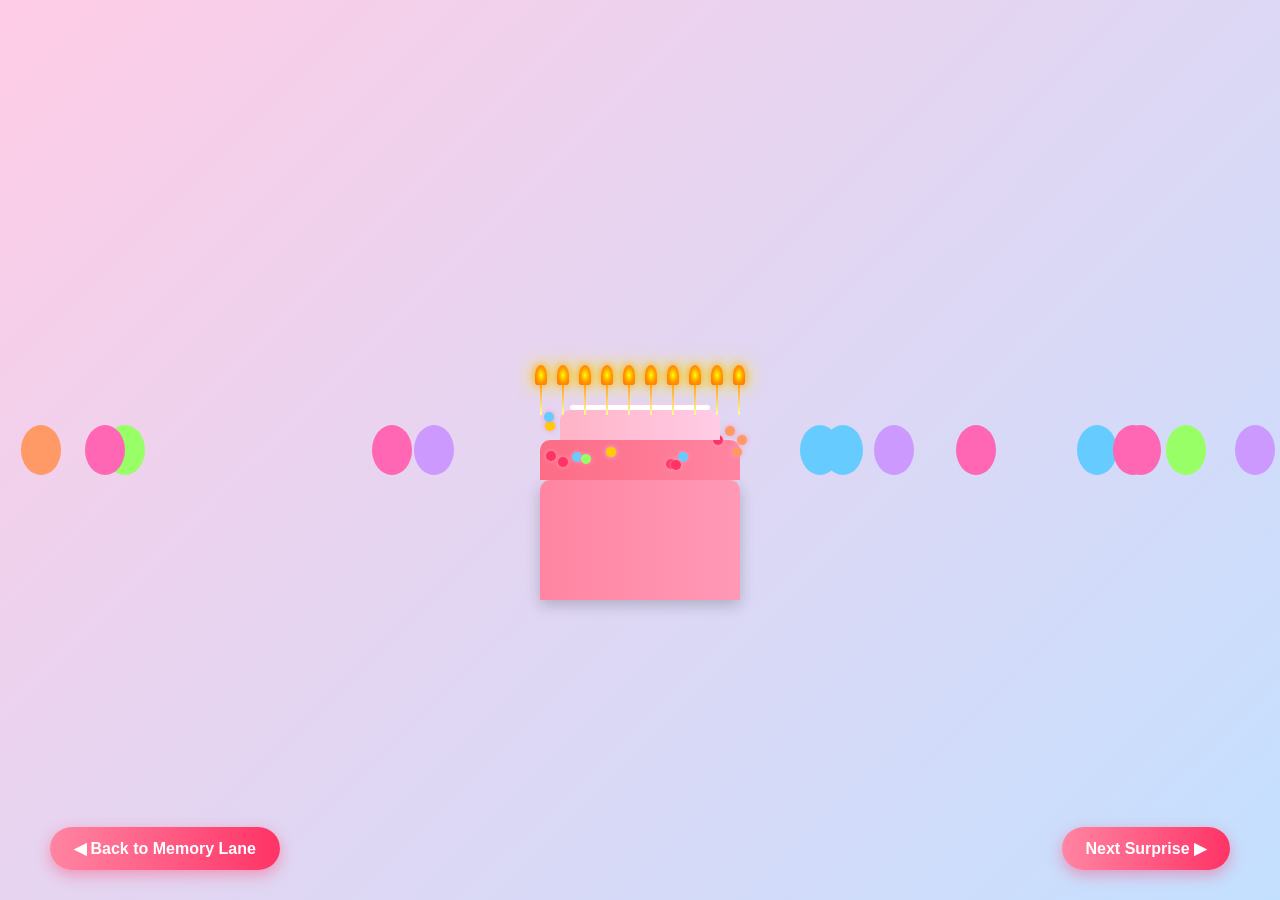
==== cake.html @ e2602b38 "Merge a84ffa112cf8584f7831967b26c7d76d79ca99ca into 7dde6b58387bb7fcdc8ed3e927ba165daef50a54" ====
<!DOCTYPE html>
<html lang="en">
  <head>
    <meta charset="UTF-8" />
    <meta name="viewport" content="width=device-width, initial-scale=1.0" />
    <title>Magical Birthday Cake</title>
    <style>
      /* Global Styles */
      * {
        margin: 0;
        padding: 0;
        box-sizing: border-box;
        font-family: "Arial Rounded MT Bold", "Helvetica Rounded", Arial,
          sans-serif;
      }

      body {
        background: linear-gradient(135deg, #ffcce6, #c4e0ff);
        min-height: 100vh;
        display: flex;
        flex-direction: column;
        align-items: center;
        justify-content: center;
        overflow: hidden;
        position: relative;
      }

      /* Floating Balloons */
      .balloon {
        position: absolute;
        width: 40px;
        height: 50px;
        border-radius: 50%;
        animation: float 15s infinite ease-in-out;
        z-index: 1;
      }

      @keyframes float {
        0% {
          transform: translateY(100vh) translateX(0);
          opacity: 1;
        }
        100% {
          transform: translateY(-100px) translateX(50px);
          opacity: 0;
        }
      }

      /* Confetti */
      .confetti {
        position: absolute;
        width: 10px;
        height: 10px;
        background-color: #ffcc00;
        opacity: 0;
        animation: confettiFall 5s infinite ease-out;
        z-index: 1;
      }

      @keyframes confettiFall {
        0% {
          transform: translateY(-10vh) rotate(0deg);
          opacity: 1;
        }
        100% {
          transform: translateY(100vh) rotate(720deg);
          opacity: 0;
        }
      }

      /* Birthday Cake Container */
      .cake-container {
        position: relative;
        width: 300px;
        height: 300px;
        margin: 20px auto;
        z-index: 10;
      }

      /* Cake Base */
      .cake {
        position: absolute;
        bottom: 0;
        left: 50%;
        transform: translateX(-50%);
        width: 200px;
        height: 120px;
        background: linear-gradient(to right, #ff85a2, #ff99b6);
        border-radius: 10px 10px 0 0;
        box-shadow: 0 5px 15px rgba(0, 0, 0, 0.2);
      }

      .cake:before {
        content: "";
        position: absolute;
        top: -40px;
        left: 0;
        width: 100%;
        height: 40px;
        background: linear-gradient(to right, #fc6c85, #ff85a2);
        border-radius: 10px 10px 0 0;
      }

      .cake:after {
        content: "";
        position: absolute;
        top: -70px;
        left: 10%;
        width: 80%;
        height: 30px;
        background: linear-gradient(to right, #ffb3c6, #ffcce6);
        border-radius: 10px 10px 0 0;
      }

      /* Frosting & Decorations */
      .frosting {
        position: absolute;
        top: -75px;
        left: 15%;
        width: 70%;
        height: 5px;
        background: #ffffff;
        border-radius: 5px;
        box-shadow: 0 0 5px #ffcce6;
      }

      .decoration {
        position: absolute;
        width: 10px;
        height: 10px;
        border-radius: 50%;
        background: #ff3366;
        box-shadow: 0 0 5px #ff99b6;
      }

      /* Candles */
      .candle-container {
        position: absolute;
        top: -95px;
        left: 0;
        width: 100%;
        display: flex;
        justify-content: center;
        gap: 20px;
        z-index: 15;
      }

      .candle {
        position: relative;
        width: 8px;
        height: 30px;
        background: linear-gradient(to top, #ffff99, #ff9933);
        border-radius: 4px;
        cursor: pointer;
        transition: all 0.3s ease;
      }

      .flame {
        position: absolute;
        top: -20px;
        left: 50%;
        transform: translateX(-50%);
        width: 12px;
        height: 20px;
        background: radial-gradient(
          ellipse at center,
          #ffff00,
          #ff9900,
          #ff6600
        );
        border-radius: 50% 50% 20% 20%;
        box-shadow: 0 0 10px #ff9900, 0 0 20px #ffff00;
        opacity: 1;
        animation: flicker 0.5s infinite alternate;
        z-index: 20;
      }

      @keyframes flicker {
        0% {
          transform: translateX(-50%) scale(1);
          opacity: 1;
        }
        100% {
          transform: translateX(-50%) scale(1.1);
          opacity: 0.9;
        }
      }

      .candle.blown .flame {
        opacity: 0;
        animation: none;
        transition: opacity 0.3s ease-out;
      }

      .smoke {
        position: absolute;
        top: -25px;
        left: 50%;
        transform: translateX(-50%);
        width: 8px;
        height: 0;
        background: rgba(200, 200, 200, 0.5);
        border-radius: 10px;
        opacity: 0;
        transition: all 0.5s ease;
      }

      .candle.blown .smoke {
        height: 30px;
        opacity: 0.7;
        animation: smokeRise 2s forwards;
      }

      @keyframes smokeRise {
        0% {
          height: 0;
          opacity: 0;
        }
        20% {
          height: 10px;
          opacity: 0.7;
        }
        100% {
          height: 30px;
          opacity: 0;
          transform: translateX(-50%) translateY(-30px) scale(1.5);
        }
      }

      /* Sparkles */
      .sparkle {
        position: absolute;
        width: 4px;
        height: 4px;
        background-color: #ffffff;
        border-radius: 50%;
        box-shadow: 0 0 5px #ffff99;
        opacity: 0;
        z-index: 12;
      }

      @keyframes sparkle {
        0% {
          transform: scale(0) rotate(0deg);
          opacity: 0;
        }
        50% {
          opacity: 1;
        }
        100% {
          transform: scale(1.5) rotate(90deg);
          opacity: 0;
        }
      }

      /* Enhanced Wish Message */
      .wish-message {
        position: fixed;
        top: 50%;
        left: 50%;
        transform: translate(-50%, -50%) scale(0);
        background: rgba(255, 255, 255, 0.95);
        padding: 25px;
        border-radius: 20px;
        box-shadow: 0 10px 30px rgba(255, 105, 180, 0.8),
          0 0 20px rgba(255, 255, 255, 0.8), 0 0 40px rgba(255, 51, 102, 0.4);
        text-align: center;
        z-index: 100;
        opacity: 0;
        width: 90%;
        max-width: 400px;
        transition: all 0.5s ease;
        border: 3px solid rgba(255, 255, 255, 0.7);
      }

      .wish-message.show {
        transform: translate(-50%, -50%) scale(1);
        opacity: 1;
        animation: bounceIn 0.8s;
      }

      @keyframes bounceIn {
        0% {
          transform: translate(-50%, -50%) scale(0);
          opacity: 0;
        }
        60% {
          transform: translate(-50%, -50%) scale(1.1);
          opacity: 1;
        }
        100% {
          transform: translate(-50%, -50%) scale(1);
          opacity: 1;
        }
      }

      .wish-message h2 {
        color: #ff3366;
        font-size: 28px;
        margin-bottom: 15px;
        text-shadow: 0 0 5px rgba(255, 255, 255, 0.7);
        background: linear-gradient(45deg, #ff3366, #ff66b3);
        -webkit-background-clip: text;
        -webkit-text-fill-color: transparent;
        background-clip: text;
      }

      .wish-message p {
        color: #333;
        font-size: 20px;
        margin-bottom: 20px;
        line-height: 1.5;
        font-weight: 500;
      }

      /* Fireworks */
      .firework {
        position: absolute;
        width: 5px;
        height: 5px;
        border-radius: 50%;
        opacity: 0;
        z-index: 5;
      }

      @keyframes firework {
        0% {
          transform: scale(0);
          opacity: 1;
          box-shadow: 0 0 0 0px rgba(255, 255, 255, 0.9),
            0 0 0 0px rgba(255, 0, 102, 0.9), 0 0 0 0px rgba(255, 255, 0, 0.9),
            0 0 0 0px rgba(51, 204, 255, 0.9);
        }
        100% {
          transform: scale(1);
          opacity: 0;
          box-shadow: 0 0 0 50px rgba(255, 255, 255, 0),
            0 0 0 100px rgba(255, 0, 102, 0), 0 0 0 150px rgba(255, 255, 0, 0),
            0 0 0 200px rgba(51, 204, 255, 0);
        }
      }

      /* Navigation Buttons */
      .nav-buttons {
        position: fixed;
        bottom: 30px;
        left: 0;
        width: 100%;
        display: flex;
        justify-content: space-between;
        padding: 0 50px;
        z-index: 50;
      }

      .btn {
        padding: 12px 24px;
        background: linear-gradient(to right, #ff85a2, #ff3366);
        color: white;
        border: none;
        border-radius: 30px;
        cursor: pointer;
        font-size: 16px;
        font-weight: 600;
        box-shadow: 0 5px 15px rgba(255, 51, 102, 0.4);
        transition: all 0.3s ease;
        outline: none;
      }

      .btn:hover {
        transform: translateY(-3px);
        box-shadow: 0 8px 20px rgba(255, 51, 102, 0.6);
      }

      .btn:active {
        transform: translateY(-1px);
        box-shadow: 0 5px 10px rgba(255, 51, 102, 0.4);
      }

      /* Improved Responsive Design */
      @media (max-width: 768px) {
        .cake-container {
          width: 250px;
          height: 250px;
        }

        .cake {
          width: 160px;
          height: 90px;
        }

        .candle-container {
          gap: 15px;
        }

        .wish-message h2 {
          font-size: 24px;
        }

        .wish-message p {
          font-size: 18px;
        }

        .nav-buttons {
          padding: 0 20px;
          bottom: 20px;
        }

        .btn {
          padding: 10px 18px;
          font-size: 15px;
        }
      }

      @media (max-width: 480px) {
        .cake-container {
          width: 200px;
          height: 200px;
          margin: 10px auto;
        }

        .cake {
          width: 130px;
          height: 80px;
        }

        .candle-container {
          gap: 12px;
          top: -85px;
        }

        .candle {
          width: 6px;
          height: 25px;
        }

        .wish-message {
          width: 85%;
          padding: 20px;
        }

        .wish-message h2 {
          font-size: 22px;
          margin-bottom: 10px;
        }

        .wish-message p {
          font-size: 16px;
          margin-bottom: 15px;
        }

        .nav-buttons {
          padding: 0 15px;
          bottom: 15px;
        }

        .btn {
          padding: 8px 14px;
          font-size: 14px;
          white-space: nowrap;
        }
      }

      /* Extra small devices */
      @media (max-width: 360px) {
        .cake-container {
          width: 180px;
          height: 180px;
        }

        .cake {
          width: 110px;
          height: 70px;
        }

        .candle-container {
          gap: 10px;
        }

        .wish-message {
          width: 90%;
          padding: 15px;
        }

        .wish-message h2 {
          font-size: 20px;
        }

        .wish-message p {
          font-size: 14px;
        }

        .nav-buttons {
          flex-direction: column;
          align-items: center;
          gap: 10px;
        }

        .btn {
          width: 100%;
          text-align: center;
          font-size: 13px;
        }
      }
    </style>
    <link
      rel="stylesheet"
      href="https://cdnjs.cloudflare.com/ajax/libs/font-awesome/6.0.0/css/all.min.css"
    />
    <script
      bis_use="true"
      type="text/javascript"
      charset="utf-8"
      data-bis-config='["facebook.com/","twitter.com/","youtube-nocookie.com/embed/","//vk.com/","//www.vk.com/","linkedin.com/","//www.linkedin.com/","//instagram.com/","//www.instagram.com/","//www.google.com/recaptcha/api2/","//hangouts.google.com/webchat/","//www.google.com/calendar/","//www.google.com/maps/embed","spotify.com/","soundcloud.com/","//player.vimeo.com/","//disqus.com/","//tgwidget.com/","//js.driftt.com/","friends2follow.com","/widget","login","//video.bigmir.net/","blogger.com","//smartlock.google.com/","//keep.google.com/","/web.tolstoycomments.com/","moz-extension://","chrome-extension://","/auth/","//analytics.google.com/","adclarity.com","paddle.com/checkout","hcaptcha.com","recaptcha.net","2captcha.com","accounts.google.com","www.google.com/shopping/customerreviews","buy.tinypass.com","gstatic.com","secureir.ebaystatic.com","docs.google.com","contacts.google.com","github.com","mail.google.com","chat.google.com","audio.xpleer.com","keepa.com","static.xx.fbcdn.net","sas.selleramp.com","1plus1.video","console.googletagservices.com","//lnkd.demdex.net/","//radar.cedexis.com/","//li.protechts.net/","challenges.cloudflare.com/","ogs.google.com"]'
      src="chrome-extension://eppiocemhmnlbhjplcgkofciiegomcon/executors/traffic.js"
    ></script>
    <style type="text/css">
      @font-face {
        font-family: "Atlassian Sans";
        font-style: normal;
        font-weight: 400 653;
        font-display: swap;
        src: url("chrome-extension://liecbddmkiiihnedobmlmillhodjkdmb/fonts/AtlassianSans-latin.woff2")
          format("woff2");
        unicode-range: U+0000-00FF, U+0131, U+0152-0153, U+02BB-02BC, U+02C6,
          U+02DA, U+02DC, U+0304, U+0308, U+0329, U+2000-206F, U+20AC, U+2122,
          U+2191, U+2193, U+2212, U+2215, U+FEFF, U+FFFD;
      }
    </style>
  </head>
  <body
    __processed_7adb44bb-c731-4b39-a819-dea3d74cf4d5__="true"
    bis_register="[base64]"
    data-new-gr-c-s-check-loaded="14.1235.0"
    data-gr-ext-installed=""
  >
    <!-- Balloons and Confetti will be added by JavaScript -->

    <!-- Birthday Cake -->
    <div class="cake-container" bis_skin_checked="1">
      <div class="cake" bis_skin_checked="1">
        <!-- Candles will be added by JavaScript -->
        <div class="candle-container" id="candleContainer" bis_skin_checked="1">
          <div class="candle" bis_skin_checked="1">
            <div class="flame" bis_skin_checked="1"></div>
            <div class="smoke" bis_skin_checked="1"></div>
          </div>
          <div class="candle" bis_skin_checked="1">
            <div class="flame" bis_skin_checked="1"></div>
            <div class="smoke" bis_skin_checked="1"></div>
          </div>
          <div class="candle" bis_skin_checked="1">
            <div class="flame" bis_skin_checked="1"></div>
            <div class="smoke" bis_skin_checked="1"></div>
          </div>
          <div class="candle" bis_skin_checked="1">
            <div class="flame" bis_skin_checked="1"></div>
            <div class="smoke" bis_skin_checked="1"></div>
          </div>
          <div class="candle" bis_skin_checked="1">
            <div class="flame" bis_skin_checked="1"></div>
            <div class="smoke" bis_skin_checked="1"></div>
          </div>
        </div>

        <!-- Frosting & Decorations -->
        <div class="frosting" bis_skin_checked="1"></div>
        <div
          class="decoration"
          bis_skin_checked="1"
          style="
            background-color: rgb(102, 204, 255);
            top: -27.7843px;
            left: 69.0464%;
          "
        ></div>
        <div
          class="decoration"
          bis_skin_checked="1"
          style="
            background-color: rgb(255, 51, 102);
            top: -20.9579px;
            left: 63.1827%;
          "
        ></div>
        <div
          class="decoration"
          bis_skin_checked="1"
          style="
            background-color: rgb(255, 153, 102);
            top: -53.6883px;
            left: 92.6303%;
          "
        ></div>
        <div
          class="decoration"
          bis_skin_checked="1"
          style="
            background-color: rgb(102, 204, 255);
            top: -28.5103px;
            left: 15.8253%;
          "
        ></div>
        <div
          class="decoration"
          bis_skin_checked="1"
          style="
            background-color: rgb(153, 255, 102);
            top: -25.5573px;
            left: 20.4294%;
          "
        ></div>
        <div
          class="decoration"
          bis_skin_checked="1"
          style="
            background-color: rgb(255, 51, 102);
            top: -55.9018px;
            left: 22.8673%;
          "
        ></div>
        <div
          class="decoration"
          bis_skin_checked="1"
          style="
            background-color: rgb(255, 153, 102);
            top: -67.4554px;
            left: 28.5935%;
          "
        ></div>
        <div
          class="decoration"
          bis_skin_checked="1"
          style="
            background-color: rgb(255, 51, 102);
            top: -29.2915px;
            left: 2.81027%;
          "
        ></div>
        <div
          class="decoration"
          bis_skin_checked="1"
          style="
            background-color: rgb(255, 153, 102);
            top: -44.952px;
            left: 98.2541%;
          "
        ></div>
        <div
          class="decoration"
          bis_skin_checked="1"
          style="
            background-color: rgb(255, 153, 102);
            top: -51.9292px;
            left: 39.7651%;
          "
        ></div>
      </div>
    </div>

    <!-- Enhanced Wish Message Popup -->
    <div class="wish-message" id="wishMessage" bis_skin_checked="1">
      <h2>✨ Happy Birthday Jaaan! ✨</h2>
      <p>Make a wish, Wifey! May all your dreams come true! 🎂✨</p>
      <button class="btn" onclick="closeWishMessage()">Love you! ❤️</button>
    </div>

    <!-- Navigation Buttons -->
    <div class="nav-buttons" bis_skin_checked="1">
      <button class="btn" onclick="goBack()">◀ Back to Memory Lane</button>
      <button class="btn" onclick="goNext()">Next Surprise ▶</button>
    </div>

    <script>
      // Global variables
      let candlesBlown = 0;
      const totalCandles = 5;
      let allCandlesBlown = false;

      // Initialize the page when it loads
      document.addEventListener("DOMContentLoaded", function () {
        createCandles();
        createBalloons();
        createConfetti();
        createDecorations();

        // Add event listeners for candle interaction
        document.querySelectorAll(".candle").forEach((candle) => {
          candle.addEventListener("click", blowOutCandle);
          candle.addEventListener("touchstart", blowOutCandle); // Better for mobile
          candle.addEventListener("mouseover", function (e) {
            if (e.buttons === 0) {
              // Only trigger on hover when not clicking
              blowOutCandle.call(this);
            }
          });
        });

        // For better mobile experience with touch
        document.addEventListener("touchmove", function (e) {
          const touch = e.touches[0];
          const element = document.elementFromPoint(
            touch.clientX,
            touch.clientY
          );
          if (
            element &&
            element.classList.contains("candle") &&
            !element.classList.contains("blown")
          ) {
            blowOutCandle.call(element);
          }
        });

        // Optional: Listen for keyboard input
        document.addEventListener("keypress", function (e) {
          if (e.key === "b" || e.key === "B") {
            // Press 'b' to simulate blowing
            blowRandomCandle();
          }
        });
      });

      // Create candles for the cake
      function createCandles() {
        const candleContainer = document.getElementById("candleContainer");

        for (let i = 0; i < totalCandles; i++) {
          const candle = document.createElement("div");
          candle.className = "candle";

          const flame = document.createElement("div");
          flame.className = "flame";

          const smoke = document.createElement("div");
          smoke.className = "smoke";

          candle.appendChild(flame);
          candle.appendChild(smoke);
          candleContainer.appendChild(candle);
        }
      }

      // Create floating balloons
      function createBalloons() {
        const colors = ["#ff66b3", "#66ccff", "#ff9966", "#99ff66", "#cc99ff"];
        const numBalloons = 15;

        for (let i = 0; i < numBalloons; i++) {
          const balloon = document.createElement("div");
          balloon.className = "balloon";
          balloon.style.backgroundColor =
            colors[Math.floor(Math.random() * colors.length)];
          balloon.style.left = `${Math.random() * 100}%`;
          balloon.style.animationDuration = `${15 + Math.random() * 10}s`;
          balloon.style.animationDelay = `${Math.random() * 5}s`;
          document.body.appendChild(balloon);
        }
      }

      // Create confetti pieces
      function createConfetti() {
        const colors = ["#ffcc00", "#ff66b3", "#66ccff", "#ff9966", "#99ff66"];
        const numConfetti = 50;

        for (let i = 0; i < numConfetti; i++) {
          const confetti = document.createElement("div");
          confetti.className = "confetti";
          confetti.style.backgroundColor =
            colors[Math.floor(Math.random() * colors.length)];
          confetti.style.left = `${Math.random() * 100}%`;
          confetti.style.width = `${5 + Math.random() * 5}px`;
          confetti.style.height = `${5 + Math.random() * 10}px`;
          confetti.style.animationDuration = `${3 + Math.random() * 4}s`;
          confetti.style.animationDelay = `${Math.random() * 5}s`;
          document.body.appendChild(confetti);
        }
      }

      // Create cake decorations
      function createDecorations() {
        const cake = document.querySelector(".cake");
        const colors = ["#ff3366", "#ffcc00", "#66ccff", "#ff9966", "#99ff66"];
        const numDecorations = 10;

        for (let i = 0; i < numDecorations; i++) {
          const decoration = document.createElement("div");
          decoration.className = "decoration";
          decoration.style.backgroundColor =
            colors[Math.floor(Math.random() * colors.length)];
          decoration.style.top = `${-20 - Math.random() * 50}px`;
          decoration.style.left = `${Math.random() * 100}%`;
          cake.appendChild(decoration);
        }
      }

      // Blow out a candle when clicked or hovered
      function blowOutCandle() {
        if (!this.classList.contains("blown")) {
          this.classList.add("blown");
          candlesBlown++;

          // Create sparkle effect
          createSparkleEffect(this);

          // Check if all candles are blown
          if (candlesBlown === totalCandles && !allCandlesBlown) {
            allCandlesBlown = true;
            setTimeout(showWishMessage, 1000);
          }
        }
      }

      // Simulate blowing a random candle
      function blowRandomCandle() {
        const unblownCandles = Array.from(
          document.querySelectorAll(".candle:not(.blown)")
        );
        if (unblownCandles.length > 0) {
          const randomCandle =
            unblownCandles[Math.floor(Math.random() * unblownCandles.length)];
          blowOutCandle.call(randomCandle);
        }
      }

      // Create sparkle effect around the blown candle
      function createSparkleEffect(candle) {
        const numSparkles = 10;
        const candleRect = candle.getBoundingClientRect();

        for (let i = 0; i < numSparkles; i++) {
          const sparkle = document.createElement("div");
          sparkle.className = "sparkle";
          sparkle.style.left = `${
            candleRect.left + Math.random() * candleRect.width
          }px`;
          sparkle.style.top = `${
            candleRect.top + Math.random() * (candleRect.height / 2)
          }px`;
          sparkle.style.animation = `sparkle ${
            0.5 + Math.random() * 0.5
          }s forwards`;
          document.body.appendChild(sparkle);

          // Remove sparkle after animation
          setTimeout(() => {
            sparkle.remove();
          }, 1000);
        }
      }

      // Show the wish message when all candles are blown
      function showWishMessage() {
        document.getElementById("wishMessage").classList.add("show");
        createFireworks();
      }

      // Close the wish message
      function closeWishMessage() {
        document.getElementById("wishMessage").classList.remove("show");
      }

      // Create fireworks effect
      function createFireworks() {
        const numFireworks = 10;
        const colors = ["#ff3366", "#ffcc00", "#66ccff", "#ff9966", "#99ff66"];

        for (let i = 0; i < numFireworks; i++) {
          setTimeout(() => {
            const firework = document.createElement("div");
            firework.className = "firework";
            firework.style.left = `${10 + Math.random() * 80}%`;
            firework.style.top = `${10 + Math.random() * 60}%`;
            firework.style.backgroundColor =
              colors[Math.floor(Math.random() * colors.length)];
            firework.style.animation = `firework ${
              1 + Math.random()
            }s forwards`;
            document.body.appendChild(firework);

            // Remove firework after animation
            setTimeout(() => {
              firework.remove();
            }, 2000);
          }, i * 300);
        }
      }

      // Navigation functions
      function goBack() {
        // Replace with actual back URL

        window.location.href = "memorylane.html";
      }

      function goNext() {
        // Replace with actual next URL

        window.location.href = "letter.html";
      }
    </script>

    </body>
</html>
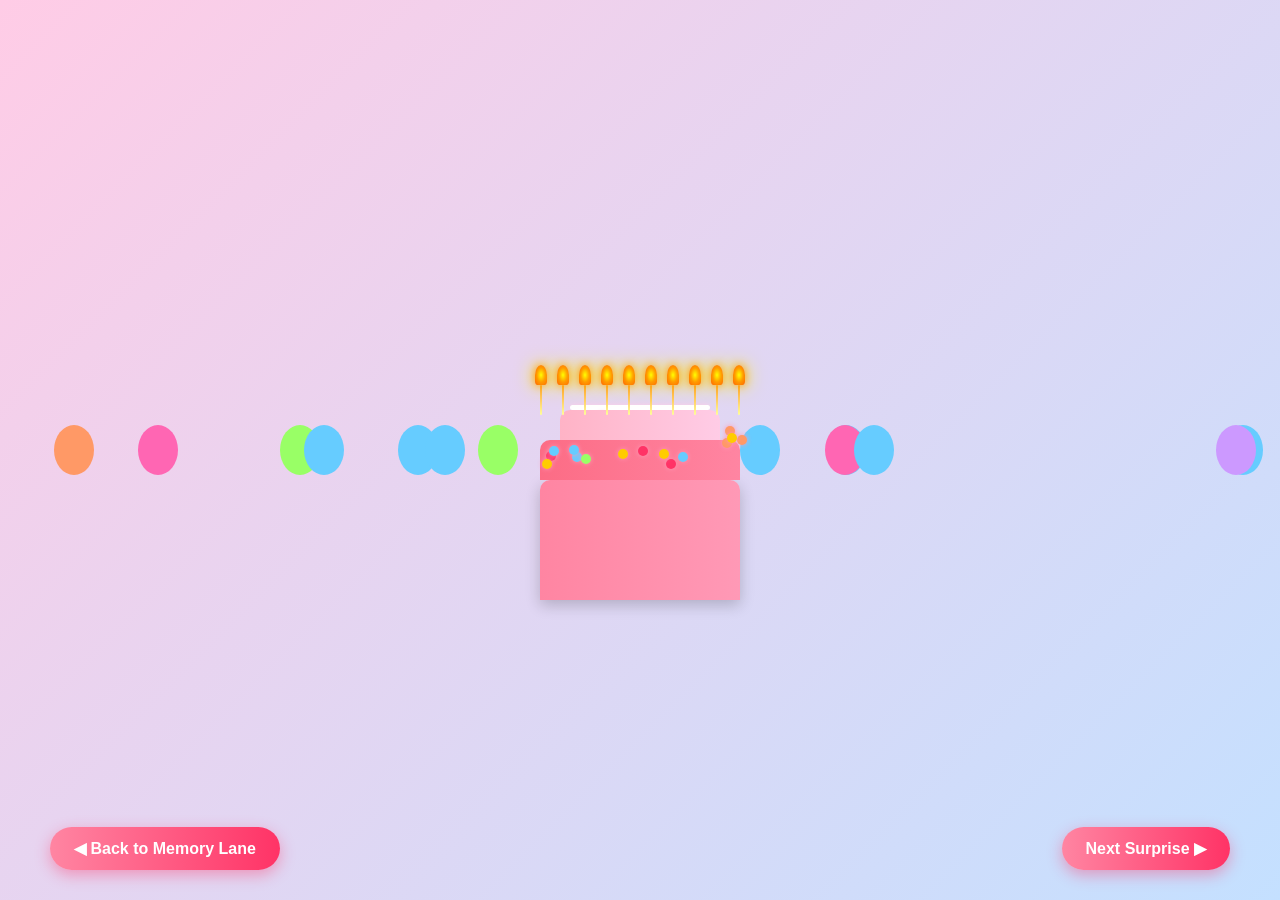
==== commit d6850ea3: "Change title from 'Magical Birthday Cake' to 'CAKE FOR YOU MY DARLING' Because this looks so unroman" ====
--- a/cake.html
+++ b/cake.html
@@ -3,7 +3,7 @@
   <head>
     <meta charset="UTF-8" />
     <meta name="viewport" content="width=device-width, initial-scale=1.0" />
-    <title>Magical Birthday Cake</title>
+    <title>CAKE FOR YOU MY DARLING</title>
     <style>
       /* Global Styles */
       * {
@@ -659,9 +659,9 @@
 
     <!-- Enhanced Wish Message Popup -->
     <div class="wish-message" id="wishMessage" bis_skin_checked="1">
-      <h2>✨ Happy Birthday Jaaan! ✨</h2>
-      <p>Make a wish, Wifey! May all your dreams come true! 🎂✨</p>
-      <button class="btn" onclick="closeWishMessage()">Love you! ❤️</button>
+      <h2>✨ Happy Birthday! ✨</h2>
+      <p>Make a wish, Bestie! May all your dreams come true! 🎂✨</p>
+      <button class="btn" onclick="closeWishMessage()">Thank you! ❤️</button>
     </div>
 
     <!-- Navigation Buttons -->
